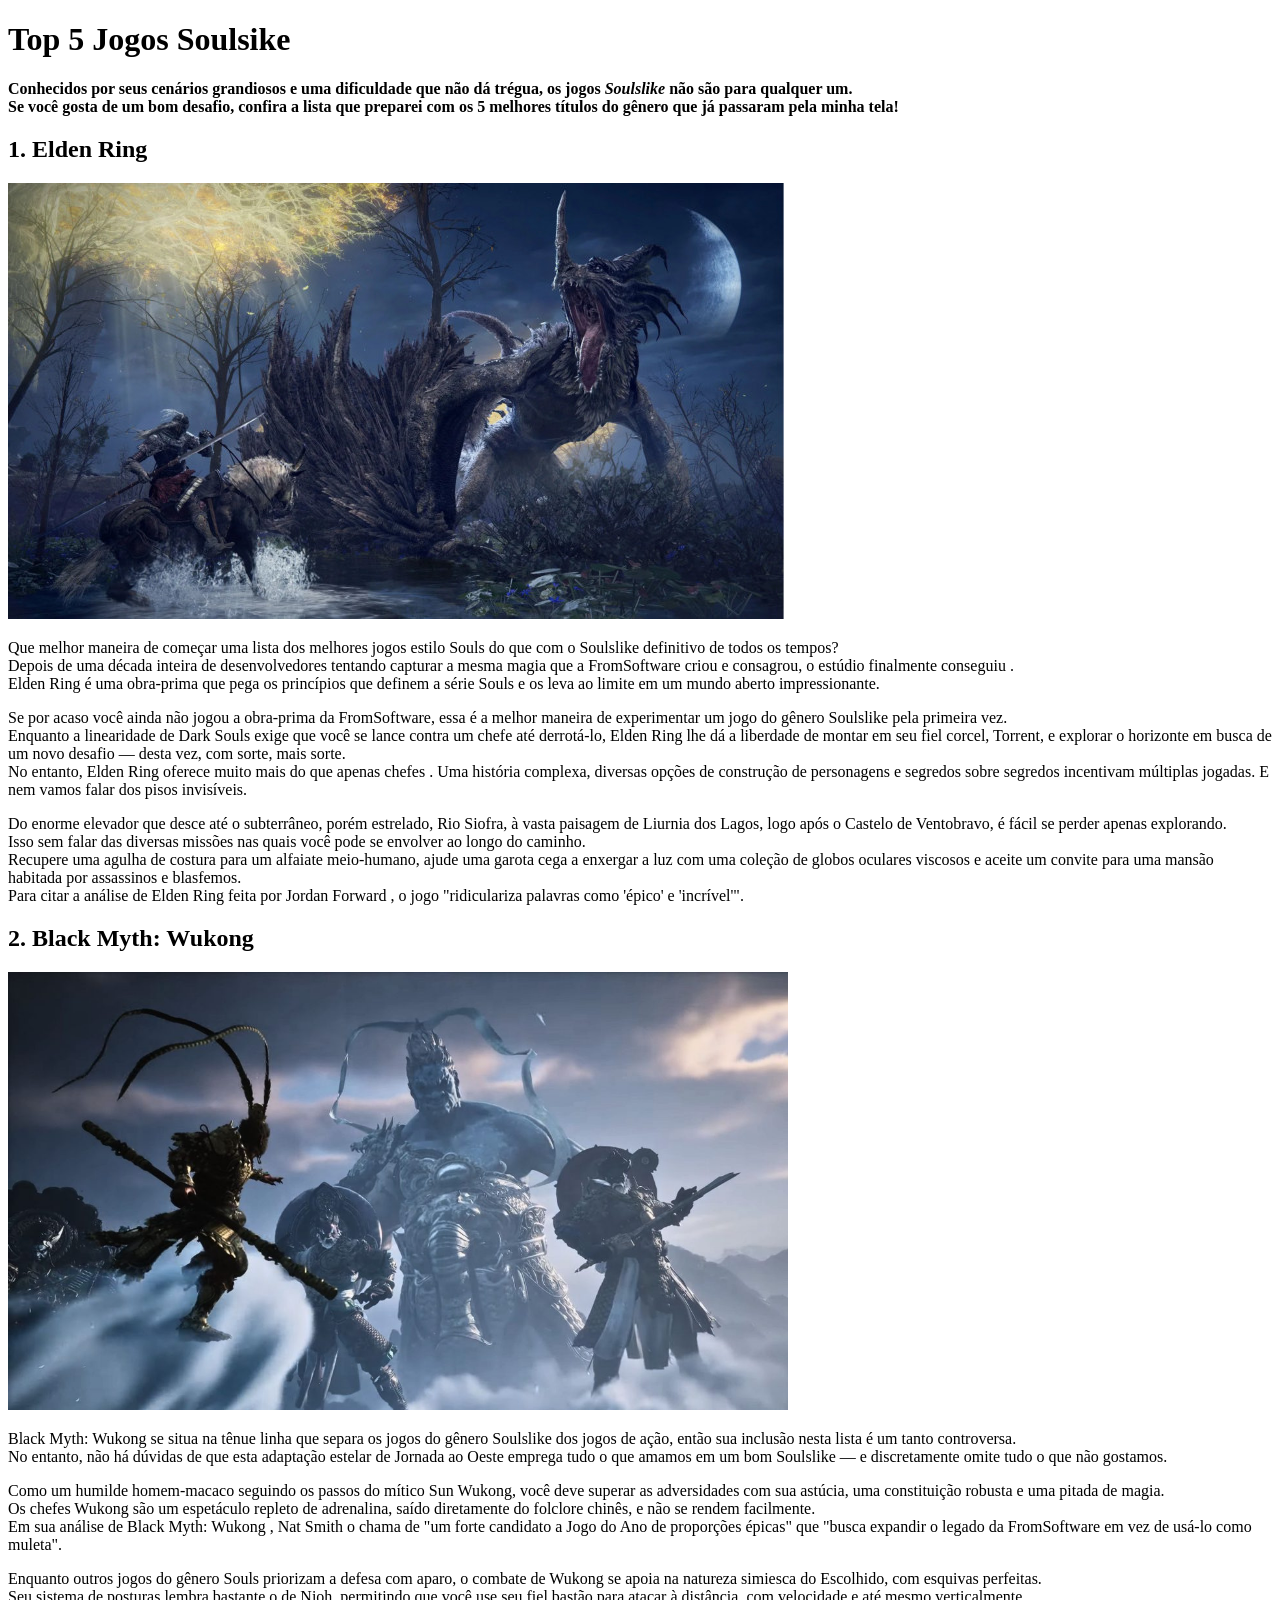
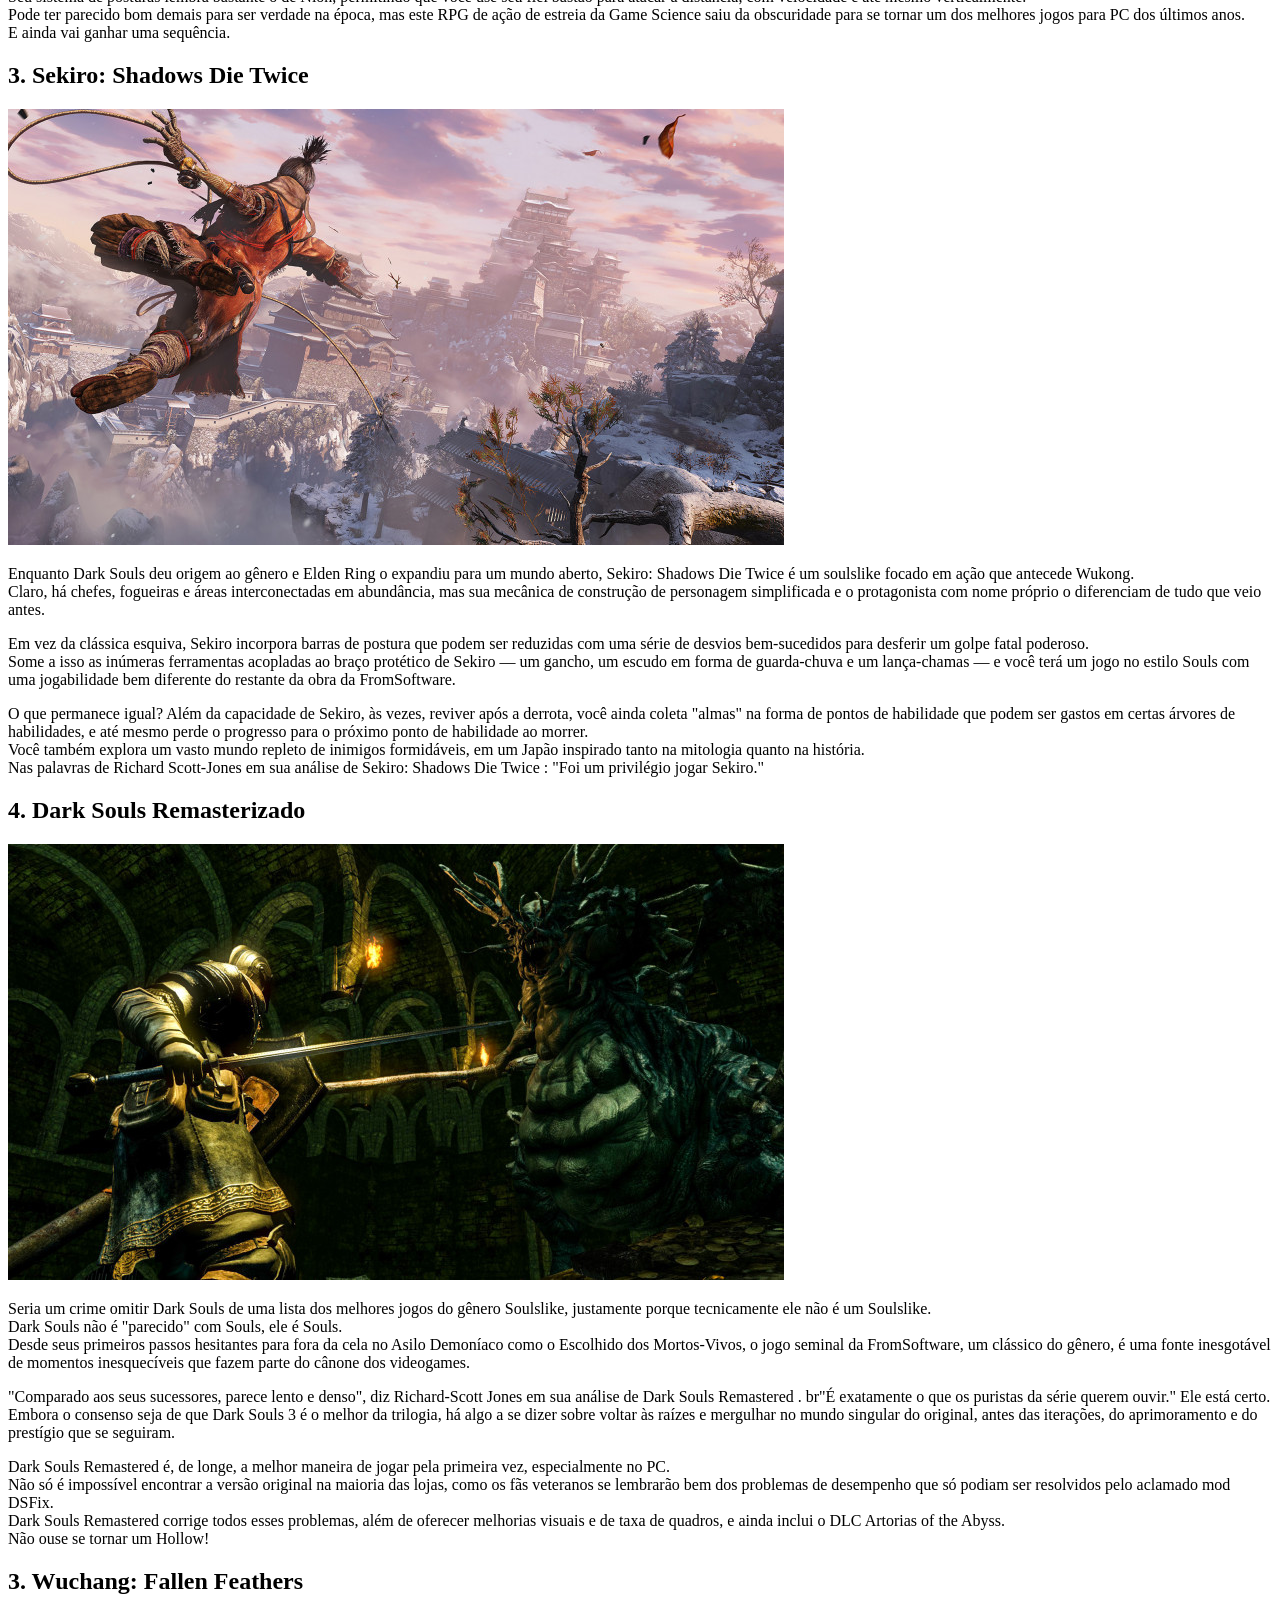
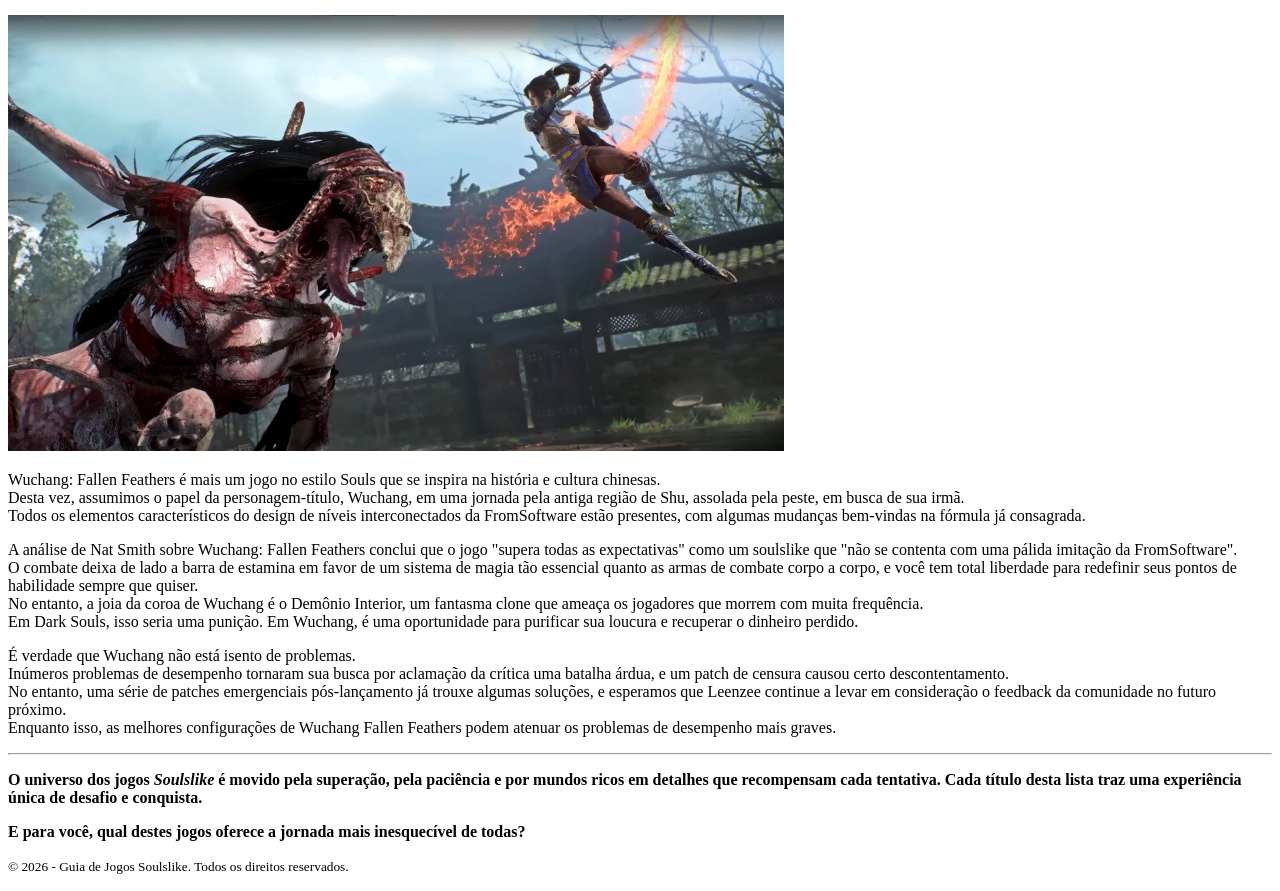
==== index.html @ 25e0a0ea "pagina simples HTML" ====
<!DOCTYPE html>
<html lang="en">
<head>
    <meta charset="UTF-8">
    <meta name="viewport" content="width=device-width, initial-scale=1.0">
    <title>Top 5 Jogos Soulslike </title>
</head>
<body>
    <header>
        <h1>Top 5 Jogos Soulsike </h1>
        <p><strong>Conhecidos por seus cenários grandiosos e uma dificuldade que não dá trégua, os jogos <em>Soulslike</em> não são para qualquer um. <br>Se você gosta de um bom desafio, confira a lista que preparei com os 5 melhores títulos do gênero que já passaram pela minha tela!</strong> </p>
    </header>       
    <main>
        <section>
            <h2>1. Elden Ring</h2>

            <img src="src/elden-ring-dragon-fight-776x436.jpg" alt="Elden Ring">

            <p>Que melhor maneira de começar uma lista dos melhores jogos estilo Souls do que com o Soulslike definitivo de todos os tempos? <br>Depois de uma década inteira de desenvolvedores tentando capturar a mesma magia que a FromSoftware criou e consagrou, o estúdio finalmente conseguiu . <br>Elden Ring é uma obra-prima que pega os princípios que definem a série Souls e os leva ao limite em um mundo aberto impressionante.</p>
            <p>Se por acaso você ainda não jogou a obra-prima da FromSoftware, essa é a melhor maneira de experimentar um jogo do gênero Soulslike pela primeira vez. <br>Enquanto a linearidade de Dark Souls exige que você se lance contra um chefe até derrotá-lo, Elden Ring lhe dá a liberdade de montar em seu fiel corcel, Torrent, e explorar o horizonte em busca de um novo desafio — desta vez, com sorte, mais sorte. <br>No entanto, Elden Ring oferece muito mais do que apenas chefes . Uma história complexa, diversas opções de construção de personagens e segredos sobre segredos incentivam múltiplas jogadas. E nem vamos falar dos pisos invisíveis.</p>
            <p>Do enorme elevador que desce até o subterrâneo, porém estrelado, Rio Siofra, à vasta paisagem de Liurnia dos Lagos, logo após o Castelo de Ventobravo, é fácil se perder apenas explorando. <br>Isso sem falar das diversas missões nas quais você pode se envolver ao longo do caminho. <br>Recupere uma agulha de costura para um alfaiate meio-humano, ajude uma garota cega a enxergar a luz com uma coleção de globos oculares viscosos e aceite um convite para uma mansão habitada por assassinos e blasfemos. <br>Para citar a análise de Elden Ring feita por Jordan Forward , o jogo "ridiculariza palavras como 'épico' e 'incrível'".</p>
        </section>
        <section>
            <h2>2. Black Myth: Wukong </h2>

            <img src="src/Black-Myth-Wukong-7-1200x675.jpg" alt="Black myth" width="780">

            <p>Black Myth: Wukong se situa na tênue linha que separa os jogos do gênero Soulslike dos jogos de ação, então sua inclusão nesta lista é um tanto controversa. <br>No entanto, não há dúvidas de que esta adaptação estelar de Jornada ao Oeste emprega tudo o que amamos em um bom Soulslike — e discretamente omite tudo o que não gostamos.</p>
            <P>Como um humilde homem-macaco seguindo os passos do mítico Sun Wukong, você deve superar as adversidades com sua astúcia, uma constituição robusta e uma pitada de magia. <br>Os chefes Wukong são um espetáculo repleto de adrenalina, saído diretamente do folclore chinês, e não se rendem facilmente. <br>Em sua análise de Black Myth: Wukong , Nat Smith o chama de "um forte candidato a Jogo do Ano de proporções épicas" que "busca expandir o legado da FromSoftware em vez de usá-lo como muleta".</P>
            <p>Enquanto outros jogos do gênero Souls priorizam a defesa com aparo, o combate de Wukong se apoia na natureza simiesca do Escolhido, com esquivas perfeitas. <br>Seu sistema de posturas lembra bastante o de Nioh, permitindo que você use seu fiel bastão para atacar à distância, com velocidade e até mesmo verticalmente. <br>Pode ter parecido bom demais para ser verdade na época, mas este RPG de ação de estreia da Game Science saiu da obscuridade para se tornar um dos melhores jogos para PC dos últimos anos. <br>E ainda vai ganhar uma sequência.</p>
        </section>
        <section>
            <h2>3. Sekiro: Shadows Die Twice</h2>

            <img src="src/sekiro-shadows-die-twice-grapple-hook-776x436.jpg" alt="Sekiro">

            <p>Enquanto Dark Souls deu origem ao gênero e Elden Ring o expandiu para um mundo aberto, Sekiro: Shadows Die Twice é um soulslike focado em ação que antecede Wukong. <br>Claro, há chefes, fogueiras e áreas interconectadas em abundância, mas sua mecânica de construção de personagem simplificada e o protagonista com nome próprio o diferenciam de tudo que veio antes.</p>
            <p>Em vez da clássica esquiva, Sekiro incorpora barras de postura que podem ser reduzidas com uma série de desvios bem-sucedidos para desferir um golpe fatal poderoso. <br>Some a isso as inúmeras ferramentas acopladas ao braço protético de Sekiro — um gancho, um escudo em forma de guarda-chuva e um lança-chamas — e você terá um jogo no estilo Souls com uma jogabilidade bem diferente do restante da obra da FromSoftware.</p>
            <p>O que permanece igual? Além da capacidade de Sekiro, às vezes, reviver após a derrota, você ainda coleta "almas" na forma de pontos de habilidade que podem ser gastos em certas árvores de habilidades, e até mesmo perde o progresso para o próximo ponto de habilidade ao morrer. <br>Você também explora um vasto mundo repleto de inimigos formidáveis, em um Japão inspirado tanto na mitologia quanto na história. <br>Nas palavras de Richard Scott-Jones em sua análise de Sekiro: Shadows Die Twice : "Foi um privilégio jogar Sekiro."</p>
        </section>
        <section>
            <h2>4. Dark Souls Remasterizado</h2>

            <img src="src/dark-souls-remastered-asylum-demon-776x436.jpg" alt="Dark souls">

            <p>Seria um crime omitir Dark Souls de uma lista dos melhores jogos do gênero Soulslike, justamente porque tecnicamente ele não é um Soulslike. <br>Dark Souls não é "parecido" com Souls, ele é Souls. <br>Desde seus primeiros passos hesitantes para fora da cela no Asilo Demoníaco como o Escolhido dos Mortos-Vivos, o jogo seminal da FromSoftware, um clássico do gênero, é uma fonte inesgotável de momentos inesquecíveis que fazem parte do cânone dos videogames.</p>
            <p>"Comparado aos seus sucessores, parece lento e denso", diz Richard-Scott Jones em sua análise de Dark Souls Remastered . br"É exatamente o que os puristas da série querem ouvir." Ele está certo. <br>Embora o consenso seja de que Dark Souls 3 é o melhor da trilogia, há algo a se dizer sobre voltar às raízes e mergulhar no mundo singular do original, antes das iterações, do aprimoramento e do prestígio que se seguiram.</p>
            <p>Dark Souls Remastered é, de longe, a melhor maneira de jogar pela primeira vez, especialmente no PC. <br>Não só é impossível encontrar a versão original na maioria das lojas, como os fãs veteranos se lembrarão bem dos problemas de desempenho que só podiam ser resolvidos pelo aclamado mod DSFix. <br>Dark Souls Remastered corrige todos esses problemas, além de oferecer melhorias visuais e de taxa de quadros, e ainda inclui o DLC Artorias of the Abyss. <br>Não ouse se tornar um Hollow!</p>
        </section>
        <section>
            <h2>3. Wuchang: Fallen Feathers </h2>

            <img src="src/best-soulslike-games-wuchang-fallen-feathers-776x436.jpg" alt="Wuchang">

            <p>Wuchang: Fallen Feathers é mais um jogo no estilo Souls que se inspira na história e cultura chinesas. <br>Desta vez, assumimos o papel da personagem-título, Wuchang, em uma jornada pela antiga região de Shu, assolada pela peste, em busca de sua irmã. <br>Todos os elementos característicos do design de níveis interconectados da FromSoftware estão presentes, com algumas mudanças bem-vindas na fórmula já consagrada.</p>
            <p>A análise de Nat Smith sobre Wuchang: Fallen Feathers conclui que o jogo "supera todas as expectativas" como um soulslike que "não se contenta com uma pálida imitação da FromSoftware". <br>O combate deixa de lado a barra de estamina em favor de um sistema de magia tão essencial quanto as armas de combate corpo a corpo, e você tem total liberdade para redefinir seus pontos de habilidade sempre que quiser. <br>No entanto, a joia da coroa de Wuchang é o Demônio Interior, um fantasma clone que ameaça os jogadores que morrem com muita frequência. <br>Em Dark Souls, isso seria uma punição. Em Wuchang, é uma oportunidade para purificar sua loucura e recuperar o dinheiro perdido.</p>
            <p>É verdade que Wuchang não está isento de problemas. <br>Inúmeros problemas de desempenho tornaram sua busca por aclamação da crítica uma batalha árdua, e um patch de censura causou certo descontentamento. <br>No entanto, uma série de patches emergenciais pós-lançamento já trouxe algumas soluções, e esperamos que Leenzee continue a levar em consideração o feedback da comunidade no futuro próximo. <br>Enquanto isso, as melhores configurações de Wuchang Fallen Feathers podem atenuar os problemas de desempenho mais graves.</p>
        </section>
    </main>
    <footer>
        <hr>
    
            <section>
              <p><strong>O universo dos jogos <em>Soulslike</em> é movido pela superação, pela paciência e por mundos ricos em detalhes que recompensam cada tentativa. Cada título desta lista traz uma experiência única de desafio e conquista.</strong></p>
        
                <p><strong>E para você, qual destes jogos oferece a jornada mais inesquecível de todas?</strong></p>
            </section>


    <section>
        <p><small>&copy; 2026 - Guia de Jogos Soulslike. Todos os direitos reservados.</small></p>
    </section>
</footer>
</body>
</html>
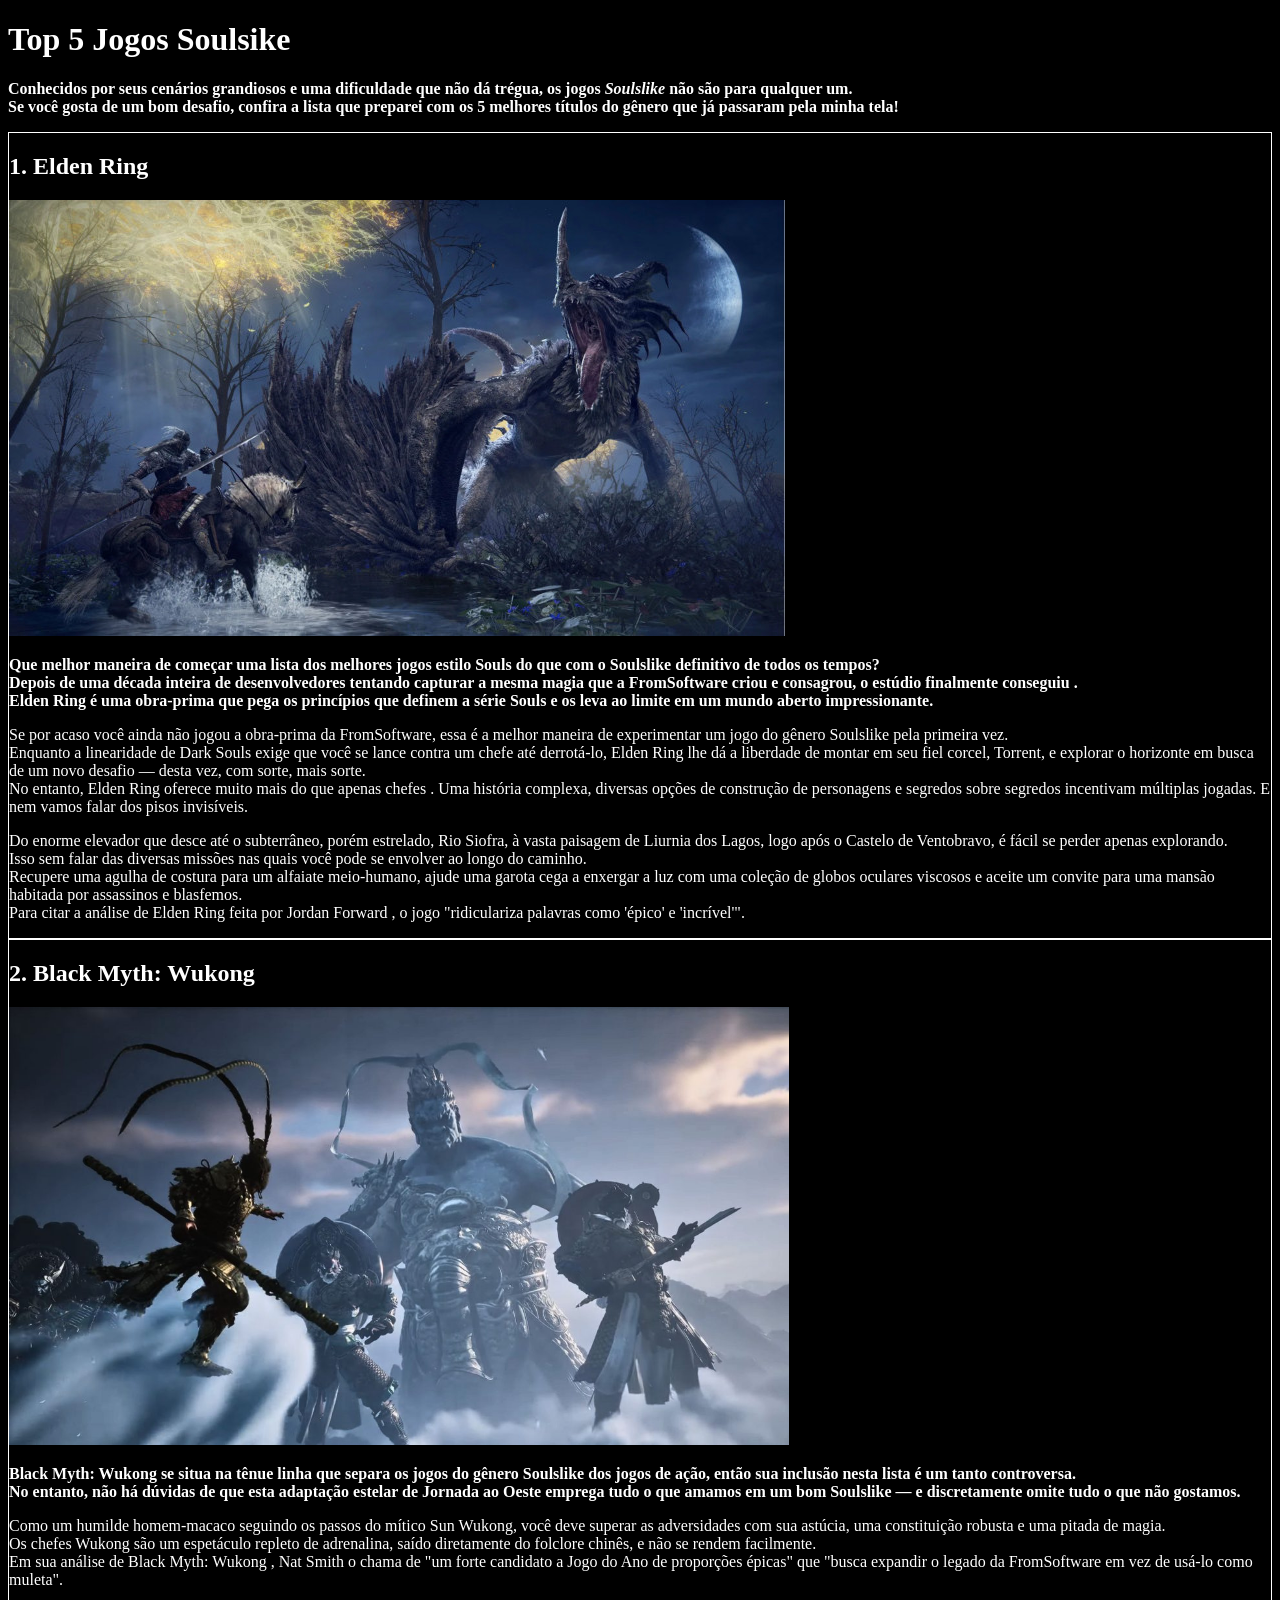
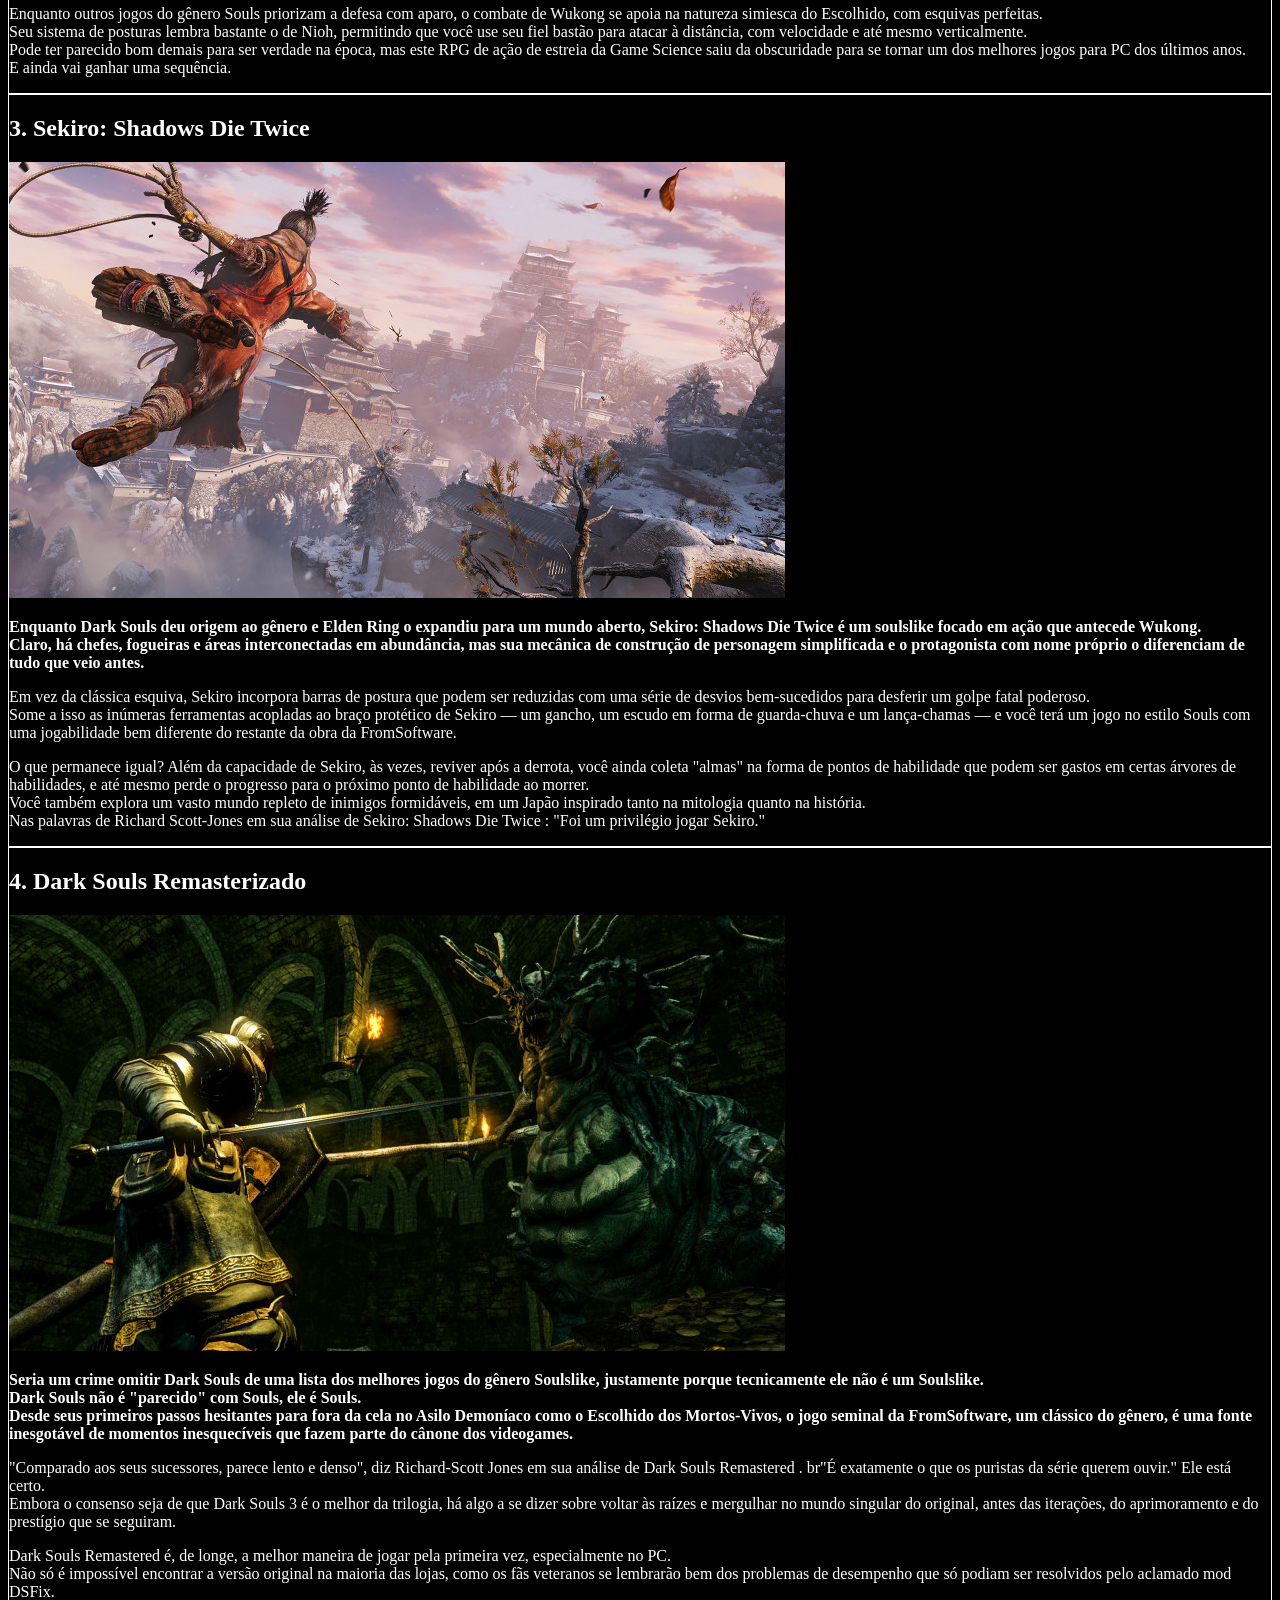
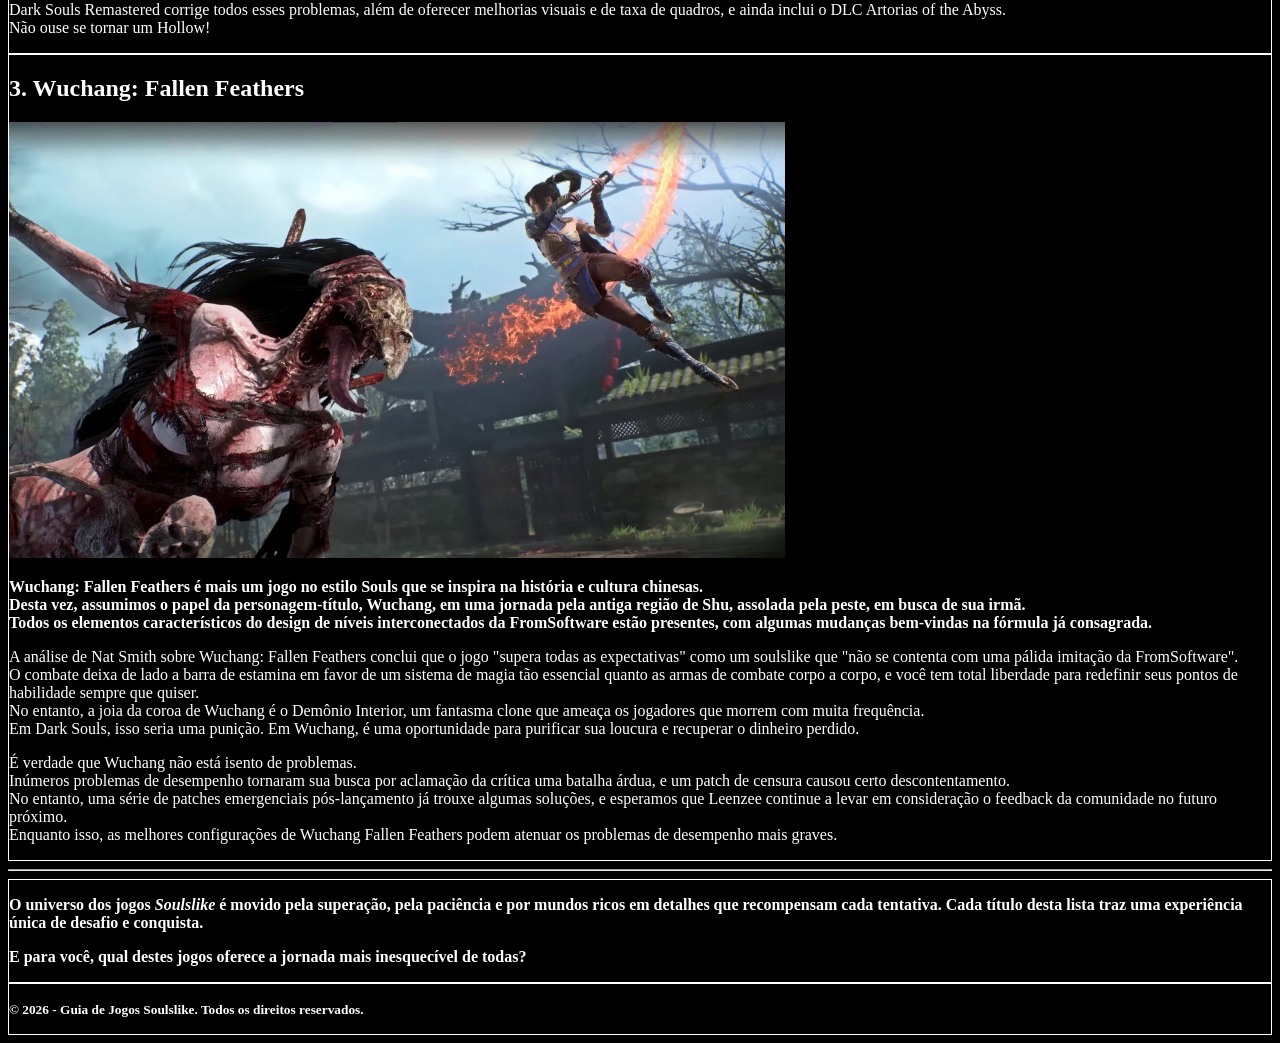
==== commit 6c537ebb: "Stylização do html" ====
--- a/index.html
+++ b/index.html
@@ -4,6 +4,7 @@
     <meta charset="UTF-8">
     <meta name="viewport" content="width=device-width, initial-scale=1.0">
     <title>Top 5 Jogos Soulslike </title>
+    <link rel="stylesheet" href="style.css">
 </head>
 <body>
     <header>
--- a/style.css
+++ b/style.css
@@ -0,0 +1,16 @@
+
+body {
+  color: rgb(255, 255, 255);
+  background-color: #000000;
+}
+
+section {
+    border: 1px solid white;
+
+}
+
+section p:first-of-type {
+    font-weight: bold;
+}
+
+
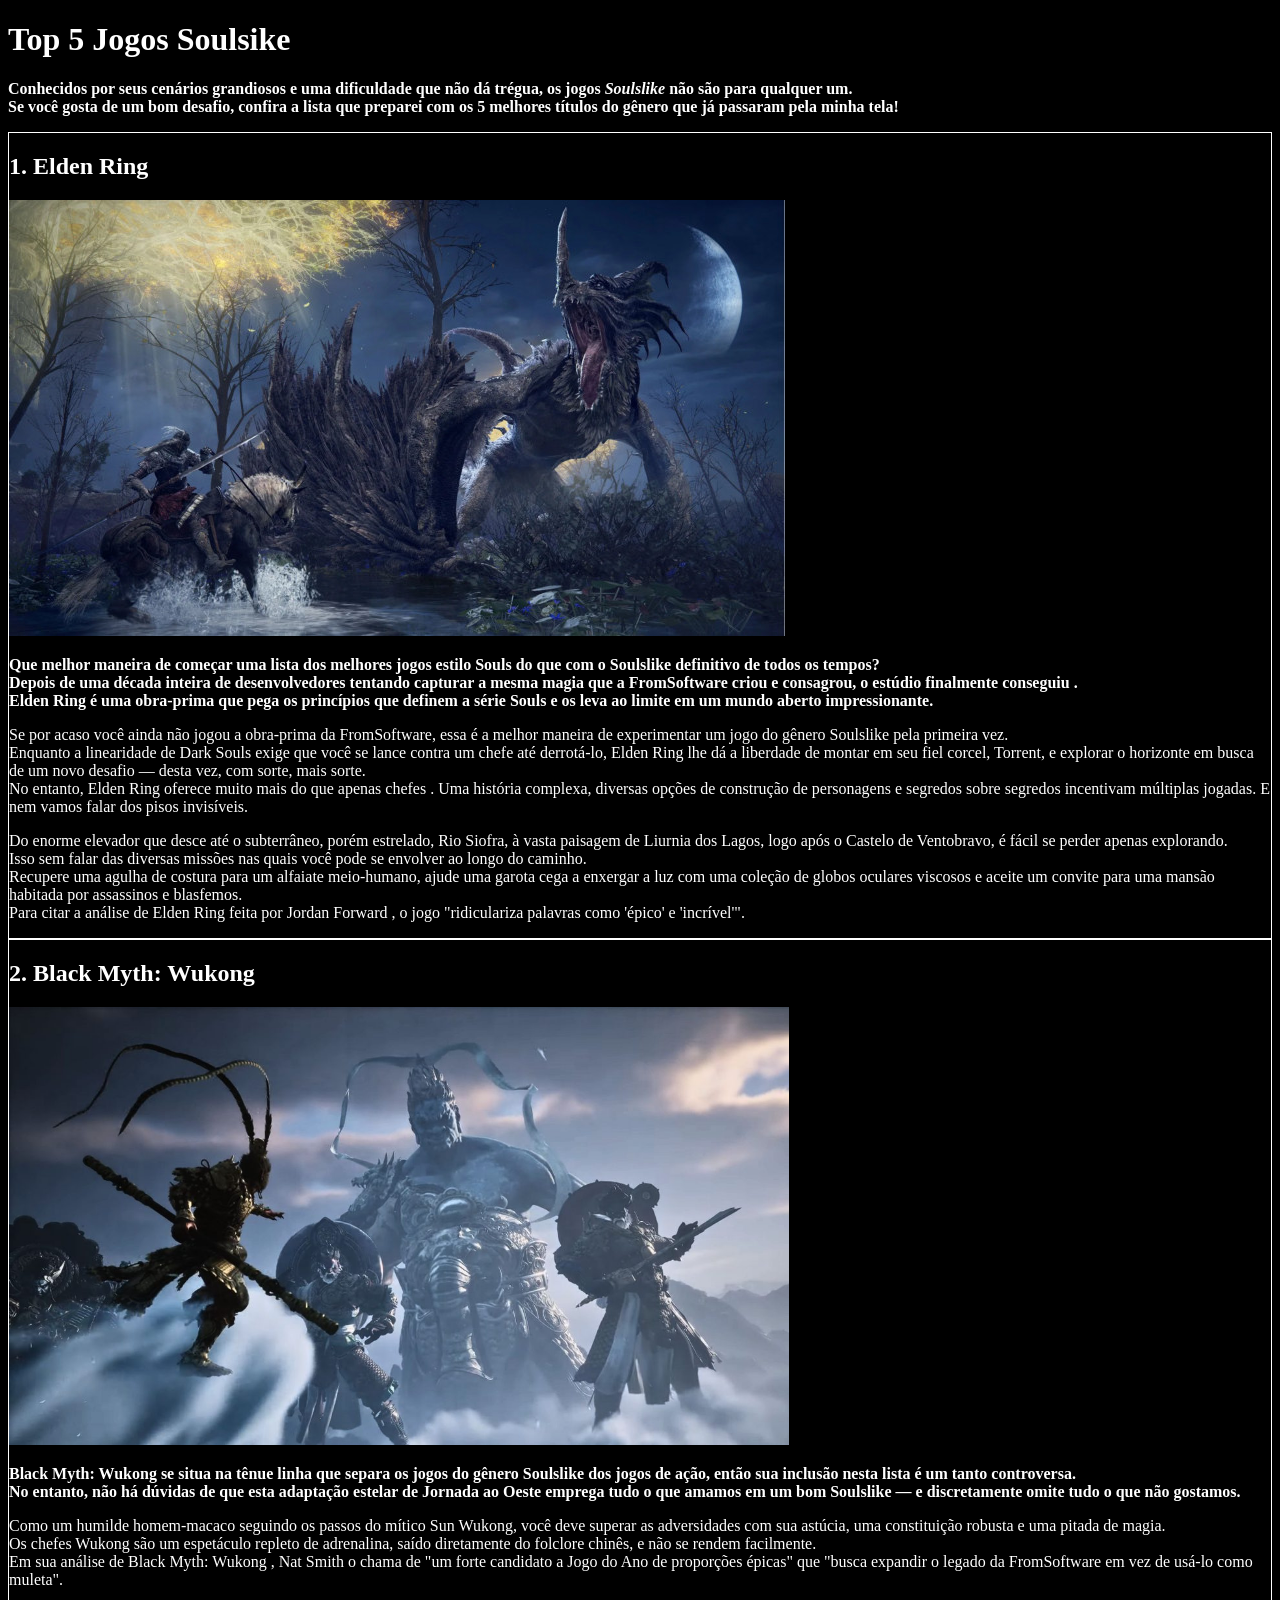
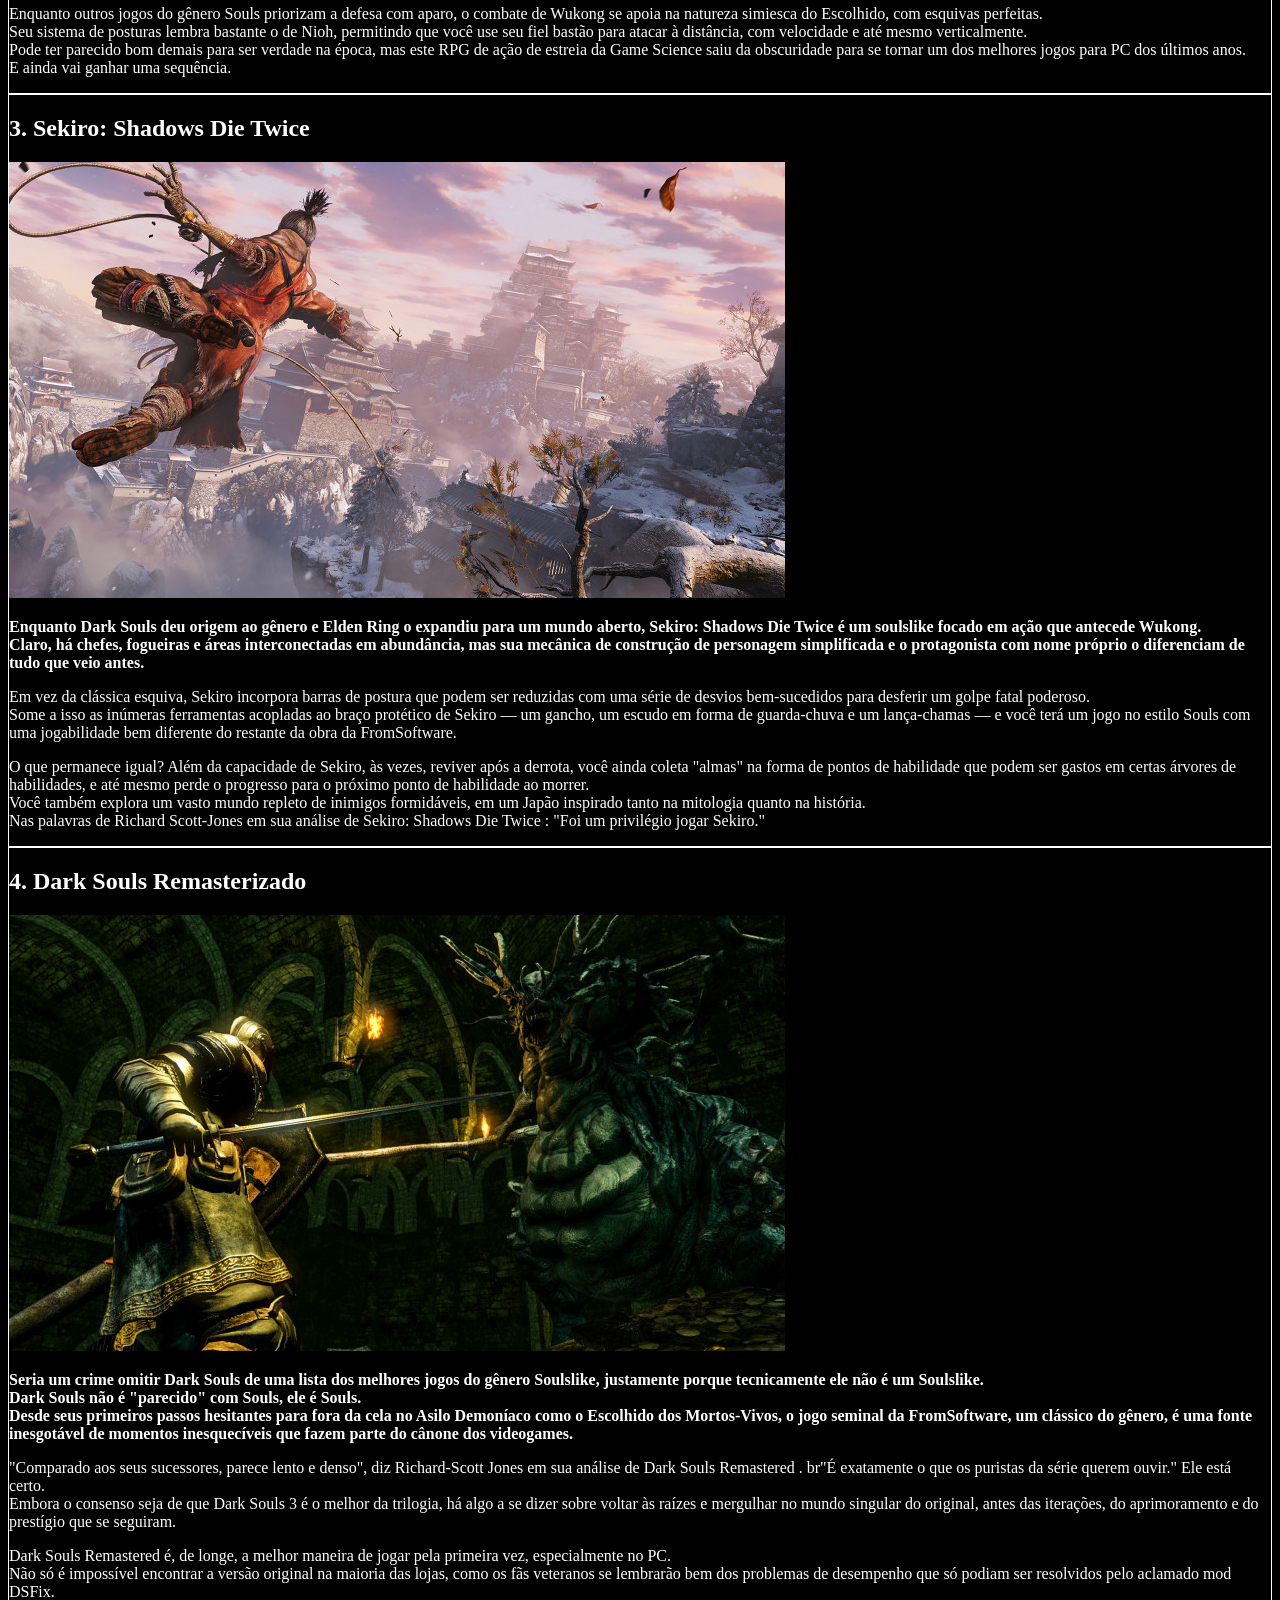
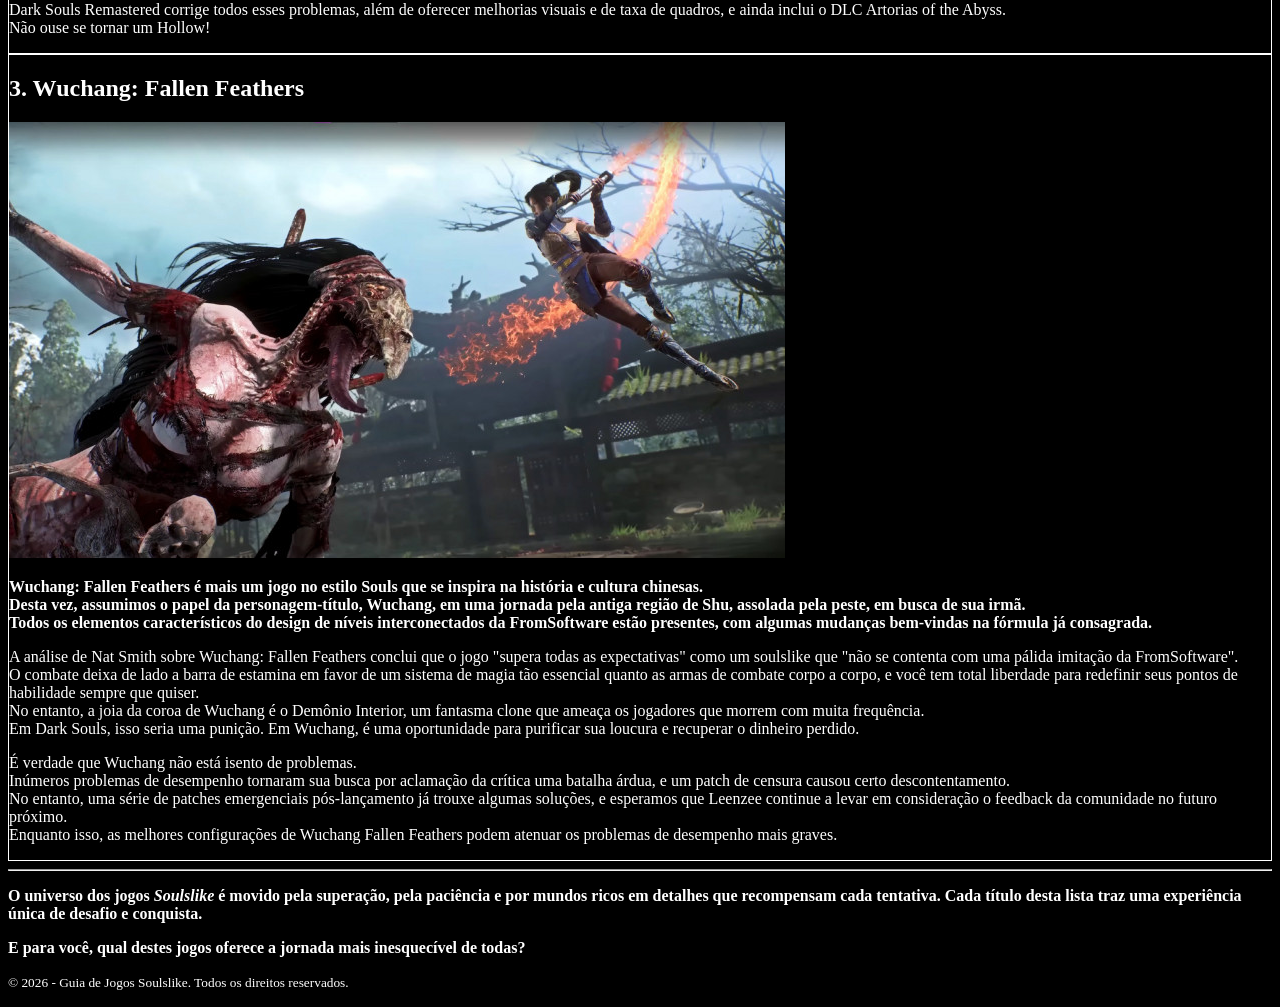
==== commit e55b93d5: "atividade-css" ====
--- a/index.html
+++ b/index.html
@@ -6,56 +6,56 @@
     <title>Top 5 Jogos Soulslike </title>
     <link rel="stylesheet" href="style.css">
 </head>
-<body>
+<body id="telaPrincipal">
     <header>
-        <h1>Top 5 Jogos Soulsike </h1>
+        <h1 class="titulo principal">Top 5 Jogos Soulsike </h1>
         <p><strong>Conhecidos por seus cenários grandiosos e uma dificuldade que não dá trégua, os jogos <em>Soulslike</em> não são para qualquer um. <br>Se você gosta de um bom desafio, confira a lista que preparei com os 5 melhores títulos do gênero que já passaram pela minha tela!</strong> </p>
     </header>       
     <main>
-        <section>
-            <h2>1. Elden Ring</h2>
+        <section class="games-section">
+            <h2 class="subtitulo">1. Elden Ring</h2>
 
-            <img src="src/elden-ring-dragon-fight-776x436.jpg" alt="Elden Ring">
+            <img id="imgElden" src="src/elden-ring-dragon-fight-776x436.jpg" alt="Elden Ring">
 
-            <p>Que melhor maneira de começar uma lista dos melhores jogos estilo Souls do que com o Soulslike definitivo de todos os tempos? <br>Depois de uma década inteira de desenvolvedores tentando capturar a mesma magia que a FromSoftware criou e consagrou, o estúdio finalmente conseguiu . <br>Elden Ring é uma obra-prima que pega os princípios que definem a série Souls e os leva ao limite em um mundo aberto impressionante.</p>
-            <p>Se por acaso você ainda não jogou a obra-prima da FromSoftware, essa é a melhor maneira de experimentar um jogo do gênero Soulslike pela primeira vez. <br>Enquanto a linearidade de Dark Souls exige que você se lance contra um chefe até derrotá-lo, Elden Ring lhe dá a liberdade de montar em seu fiel corcel, Torrent, e explorar o horizonte em busca de um novo desafio — desta vez, com sorte, mais sorte. <br>No entanto, Elden Ring oferece muito mais do que apenas chefes . Uma história complexa, diversas opções de construção de personagens e segredos sobre segredos incentivam múltiplas jogadas. E nem vamos falar dos pisos invisíveis.</p>
-            <p>Do enorme elevador que desce até o subterrâneo, porém estrelado, Rio Siofra, à vasta paisagem de Liurnia dos Lagos, logo após o Castelo de Ventobravo, é fácil se perder apenas explorando. <br>Isso sem falar das diversas missões nas quais você pode se envolver ao longo do caminho. <br>Recupere uma agulha de costura para um alfaiate meio-humano, ajude uma garota cega a enxergar a luz com uma coleção de globos oculares viscosos e aceite um convite para uma mansão habitada por assassinos e blasfemos. <br>Para citar a análise de Elden Ring feita por Jordan Forward , o jogo "ridiculariza palavras como 'épico' e 'incrível'".</p>
+            <p class="p1">Que melhor maneira de começar uma lista dos melhores jogos estilo Souls do que com o Soulslike definitivo de todos os tempos? <br>Depois de uma década inteira de desenvolvedores tentando capturar a mesma magia que a FromSoftware criou e consagrou, o estúdio finalmente conseguiu . <br>Elden Ring é uma obra-prima que pega os princípios que definem a série Souls e os leva ao limite em um mundo aberto impressionante.</p>
+            <p class="p2">Se por acaso você ainda não jogou a obra-prima da FromSoftware, essa é a melhor maneira de experimentar um jogo do gênero Soulslike pela primeira vez. <br>Enquanto a linearidade de Dark Souls exige que você se lance contra um chefe até derrotá-lo, Elden Ring lhe dá a liberdade de montar em seu fiel corcel, Torrent, e explorar o horizonte em busca de um novo desafio — desta vez, com sorte, mais sorte. <br>No entanto, Elden Ring oferece muito mais do que apenas chefes . Uma história complexa, diversas opções de construção de personagens e segredos sobre segredos incentivam múltiplas jogadas. E nem vamos falar dos pisos invisíveis.</p>
+            <p class="p3">Do enorme elevador que desce até o subterrâneo, porém estrelado, Rio Siofra, à vasta paisagem de Liurnia dos Lagos, logo após o Castelo de Ventobravo, é fácil se perder apenas explorando. <br>Isso sem falar das diversas missões nas quais você pode se envolver ao longo do caminho. <br>Recupere uma agulha de costura para um alfaiate meio-humano, ajude uma garota cega a enxergar a luz com uma coleção de globos oculares viscosos e aceite um convite para uma mansão habitada por assassinos e blasfemos. <br>Para citar a análise de Elden Ring feita por Jordan Forward , o jogo "ridiculariza palavras como 'épico' e 'incrível'".</p>
         </section>
-        <section>
-            <h2>2. Black Myth: Wukong </h2>
+        <section class="games-section">
+            <h2 class="subtitulo">2. Black Myth: Wukong </h2>
 
-            <img src="src/Black-Myth-Wukong-7-1200x675.jpg" alt="Black myth" width="780">
+            <img id="imgWukong" src="src/Black-Myth-Wukong-7-1200x675.jpg" alt="Black myth" width="780">
 
-            <p>Black Myth: Wukong se situa na tênue linha que separa os jogos do gênero Soulslike dos jogos de ação, então sua inclusão nesta lista é um tanto controversa. <br>No entanto, não há dúvidas de que esta adaptação estelar de Jornada ao Oeste emprega tudo o que amamos em um bom Soulslike — e discretamente omite tudo o que não gostamos.</p>
-            <P>Como um humilde homem-macaco seguindo os passos do mítico Sun Wukong, você deve superar as adversidades com sua astúcia, uma constituição robusta e uma pitada de magia. <br>Os chefes Wukong são um espetáculo repleto de adrenalina, saído diretamente do folclore chinês, e não se rendem facilmente. <br>Em sua análise de Black Myth: Wukong , Nat Smith o chama de "um forte candidato a Jogo do Ano de proporções épicas" que "busca expandir o legado da FromSoftware em vez de usá-lo como muleta".</P>
-            <p>Enquanto outros jogos do gênero Souls priorizam a defesa com aparo, o combate de Wukong se apoia na natureza simiesca do Escolhido, com esquivas perfeitas. <br>Seu sistema de posturas lembra bastante o de Nioh, permitindo que você use seu fiel bastão para atacar à distância, com velocidade e até mesmo verticalmente. <br>Pode ter parecido bom demais para ser verdade na época, mas este RPG de ação de estreia da Game Science saiu da obscuridade para se tornar um dos melhores jogos para PC dos últimos anos. <br>E ainda vai ganhar uma sequência.</p>
+            <p class="p1">Black Myth: Wukong se situa na tênue linha que separa os jogos do gênero Soulslike dos jogos de ação, então sua inclusão nesta lista é um tanto controversa. <br>No entanto, não há dúvidas de que esta adaptação estelar de Jornada ao Oeste emprega tudo o que amamos em um bom Soulslike — e discretamente omite tudo o que não gostamos.</p>
+            <P class="p2">Como um humilde homem-macaco seguindo os passos do mítico Sun Wukong, você deve superar as adversidades com sua astúcia, uma constituição robusta e uma pitada de magia. <br>Os chefes Wukong são um espetáculo repleto de adrenalina, saído diretamente do folclore chinês, e não se rendem facilmente. <br>Em sua análise de Black Myth: Wukong , Nat Smith o chama de "um forte candidato a Jogo do Ano de proporções épicas" que "busca expandir o legado da FromSoftware em vez de usá-lo como muleta".</P>
+            <p class="p3">Enquanto outros jogos do gênero Souls priorizam a defesa com aparo, o combate de Wukong se apoia na natureza simiesca do Escolhido, com esquivas perfeitas. <br>Seu sistema de posturas lembra bastante o de Nioh, permitindo que você use seu fiel bastão para atacar à distância, com velocidade e até mesmo verticalmente. <br>Pode ter parecido bom demais para ser verdade na época, mas este RPG de ação de estreia da Game Science saiu da obscuridade para se tornar um dos melhores jogos para PC dos últimos anos. <br>E ainda vai ganhar uma sequência.</p>
         </section>
-        <section>
-            <h2>3. Sekiro: Shadows Die Twice</h2>
+        <section class="games-section">
+            <h2 class="subtitulo">3. Sekiro: Shadows Die Twice</h2>
 
-            <img src="src/sekiro-shadows-die-twice-grapple-hook-776x436.jpg" alt="Sekiro">
+            <img id="imgSekiro" src="src/sekiro-shadows-die-twice-grapple-hook-776x436.jpg" alt="Sekiro">
 
-            <p>Enquanto Dark Souls deu origem ao gênero e Elden Ring o expandiu para um mundo aberto, Sekiro: Shadows Die Twice é um soulslike focado em ação que antecede Wukong. <br>Claro, há chefes, fogueiras e áreas interconectadas em abundância, mas sua mecânica de construção de personagem simplificada e o protagonista com nome próprio o diferenciam de tudo que veio antes.</p>
-            <p>Em vez da clássica esquiva, Sekiro incorpora barras de postura que podem ser reduzidas com uma série de desvios bem-sucedidos para desferir um golpe fatal poderoso. <br>Some a isso as inúmeras ferramentas acopladas ao braço protético de Sekiro — um gancho, um escudo em forma de guarda-chuva e um lança-chamas — e você terá um jogo no estilo Souls com uma jogabilidade bem diferente do restante da obra da FromSoftware.</p>
-            <p>O que permanece igual? Além da capacidade de Sekiro, às vezes, reviver após a derrota, você ainda coleta "almas" na forma de pontos de habilidade que podem ser gastos em certas árvores de habilidades, e até mesmo perde o progresso para o próximo ponto de habilidade ao morrer. <br>Você também explora um vasto mundo repleto de inimigos formidáveis, em um Japão inspirado tanto na mitologia quanto na história. <br>Nas palavras de Richard Scott-Jones em sua análise de Sekiro: Shadows Die Twice : "Foi um privilégio jogar Sekiro."</p>
+            <p class="p1">Enquanto Dark Souls deu origem ao gênero e Elden Ring o expandiu para um mundo aberto, Sekiro: Shadows Die Twice é um soulslike focado em ação que antecede Wukong. <br>Claro, há chefes, fogueiras e áreas interconectadas em abundância, mas sua mecânica de construção de personagem simplificada e o protagonista com nome próprio o diferenciam de tudo que veio antes.</p>
+            <p class="p2">Em vez da clássica esquiva, Sekiro incorpora barras de postura que podem ser reduzidas com uma série de desvios bem-sucedidos para desferir um golpe fatal poderoso. <br>Some a isso as inúmeras ferramentas acopladas ao braço protético de Sekiro — um gancho, um escudo em forma de guarda-chuva e um lança-chamas — e você terá um jogo no estilo Souls com uma jogabilidade bem diferente do restante da obra da FromSoftware.</p>
+            <p class="p3">O que permanece igual? Além da capacidade de Sekiro, às vezes, reviver após a derrota, você ainda coleta "almas" na forma de pontos de habilidade que podem ser gastos em certas árvores de habilidades, e até mesmo perde o progresso para o próximo ponto de habilidade ao morrer. <br>Você também explora um vasto mundo repleto de inimigos formidáveis, em um Japão inspirado tanto na mitologia quanto na história. <br>Nas palavras de Richard Scott-Jones em sua análise de Sekiro: Shadows Die Twice : "Foi um privilégio jogar Sekiro."</p>
         </section>
-        <section>
-            <h2>4. Dark Souls Remasterizado</h2>
+        <section class="games-section">
+            <h2 class="subtitulo">4. Dark Souls Remasterizado</h2>
 
-            <img src="src/dark-souls-remastered-asylum-demon-776x436.jpg" alt="Dark souls">
+            <img id="imgDark" src="src/dark-souls-remastered-asylum-demon-776x436.jpg" alt="Dark souls">
 
-            <p>Seria um crime omitir Dark Souls de uma lista dos melhores jogos do gênero Soulslike, justamente porque tecnicamente ele não é um Soulslike. <br>Dark Souls não é "parecido" com Souls, ele é Souls. <br>Desde seus primeiros passos hesitantes para fora da cela no Asilo Demoníaco como o Escolhido dos Mortos-Vivos, o jogo seminal da FromSoftware, um clássico do gênero, é uma fonte inesgotável de momentos inesquecíveis que fazem parte do cânone dos videogames.</p>
-            <p>"Comparado aos seus sucessores, parece lento e denso", diz Richard-Scott Jones em sua análise de Dark Souls Remastered . br"É exatamente o que os puristas da série querem ouvir." Ele está certo. <br>Embora o consenso seja de que Dark Souls 3 é o melhor da trilogia, há algo a se dizer sobre voltar às raízes e mergulhar no mundo singular do original, antes das iterações, do aprimoramento e do prestígio que se seguiram.</p>
-            <p>Dark Souls Remastered é, de longe, a melhor maneira de jogar pela primeira vez, especialmente no PC. <br>Não só é impossível encontrar a versão original na maioria das lojas, como os fãs veteranos se lembrarão bem dos problemas de desempenho que só podiam ser resolvidos pelo aclamado mod DSFix. <br>Dark Souls Remastered corrige todos esses problemas, além de oferecer melhorias visuais e de taxa de quadros, e ainda inclui o DLC Artorias of the Abyss. <br>Não ouse se tornar um Hollow!</p>
+            <p class="p1">Seria um crime omitir Dark Souls de uma lista dos melhores jogos do gênero Soulslike, justamente porque tecnicamente ele não é um Soulslike. <br>Dark Souls não é "parecido" com Souls, ele é Souls. <br>Desde seus primeiros passos hesitantes para fora da cela no Asilo Demoníaco como o Escolhido dos Mortos-Vivos, o jogo seminal da FromSoftware, um clássico do gênero, é uma fonte inesgotável de momentos inesquecíveis que fazem parte do cânone dos videogames.</p>
+            <p class="p2">"Comparado aos seus sucessores, parece lento e denso", diz Richard-Scott Jones em sua análise de Dark Souls Remastered . br"É exatamente o que os puristas da série querem ouvir." Ele está certo. <br>Embora o consenso seja de que Dark Souls 3 é o melhor da trilogia, há algo a se dizer sobre voltar às raízes e mergulhar no mundo singular do original, antes das iterações, do aprimoramento e do prestígio que se seguiram.</p>
+            <p class="p3">Dark Souls Remastered é, de longe, a melhor maneira de jogar pela primeira vez, especialmente no PC. <br>Não só é impossível encontrar a versão original na maioria das lojas, como os fãs veteranos se lembrarão bem dos problemas de desempenho que só podiam ser resolvidos pelo aclamado mod DSFix. <br>Dark Souls Remastered corrige todos esses problemas, além de oferecer melhorias visuais e de taxa de quadros, e ainda inclui o DLC Artorias of the Abyss. <br>Não ouse se tornar um Hollow!</p>
         </section>
-        <section>
-            <h2>3. Wuchang: Fallen Feathers </h2>
+        <section class="games-section">
+            <h2 class="subtitulo">3. Wuchang: Fallen Feathers </h2>
 
-            <img src="src/best-soulslike-games-wuchang-fallen-feathers-776x436.jpg" alt="Wuchang">
+            <img id="imgWuchang" src="src/best-soulslike-games-wuchang-fallen-feathers-776x436.jpg" alt="Wuchang">
 
-            <p>Wuchang: Fallen Feathers é mais um jogo no estilo Souls que se inspira na história e cultura chinesas. <br>Desta vez, assumimos o papel da personagem-título, Wuchang, em uma jornada pela antiga região de Shu, assolada pela peste, em busca de sua irmã. <br>Todos os elementos característicos do design de níveis interconectados da FromSoftware estão presentes, com algumas mudanças bem-vindas na fórmula já consagrada.</p>
-            <p>A análise de Nat Smith sobre Wuchang: Fallen Feathers conclui que o jogo "supera todas as expectativas" como um soulslike que "não se contenta com uma pálida imitação da FromSoftware". <br>O combate deixa de lado a barra de estamina em favor de um sistema de magia tão essencial quanto as armas de combate corpo a corpo, e você tem total liberdade para redefinir seus pontos de habilidade sempre que quiser. <br>No entanto, a joia da coroa de Wuchang é o Demônio Interior, um fantasma clone que ameaça os jogadores que morrem com muita frequência. <br>Em Dark Souls, isso seria uma punição. Em Wuchang, é uma oportunidade para purificar sua loucura e recuperar o dinheiro perdido.</p>
-            <p>É verdade que Wuchang não está isento de problemas. <br>Inúmeros problemas de desempenho tornaram sua busca por aclamação da crítica uma batalha árdua, e um patch de censura causou certo descontentamento. <br>No entanto, uma série de patches emergenciais pós-lançamento já trouxe algumas soluções, e esperamos que Leenzee continue a levar em consideração o feedback da comunidade no futuro próximo. <br>Enquanto isso, as melhores configurações de Wuchang Fallen Feathers podem atenuar os problemas de desempenho mais graves.</p>
+            <p class="p1">Wuchang: Fallen Feathers é mais um jogo no estilo Souls que se inspira na história e cultura chinesas. <br>Desta vez, assumimos o papel da personagem-título, Wuchang, em uma jornada pela antiga região de Shu, assolada pela peste, em busca de sua irmã. <br>Todos os elementos característicos do design de níveis interconectados da FromSoftware estão presentes, com algumas mudanças bem-vindas na fórmula já consagrada.</p>
+            <p class="p2">A análise de Nat Smith sobre Wuchang: Fallen Feathers conclui que o jogo "supera todas as expectativas" como um soulslike que "não se contenta com uma pálida imitação da FromSoftware". <br>O combate deixa de lado a barra de estamina em favor de um sistema de magia tão essencial quanto as armas de combate corpo a corpo, e você tem total liberdade para redefinir seus pontos de habilidade sempre que quiser. <br>No entanto, a joia da coroa de Wuchang é o Demônio Interior, um fantasma clone que ameaça os jogadores que morrem com muita frequência. <br>Em Dark Souls, isso seria uma punição. Em Wuchang, é uma oportunidade para purificar sua loucura e recuperar o dinheiro perdido.</p>
+            <p class="p3">É verdade que Wuchang não está isento de problemas. <br>Inúmeros problemas de desempenho tornaram sua busca por aclamação da crítica uma batalha árdua, e um patch de censura causou certo descontentamento. <br>No entanto, uma série de patches emergenciais pós-lançamento já trouxe algumas soluções, e esperamos que Leenzee continue a levar em consideração o feedback da comunidade no futuro próximo. <br>Enquanto isso, as melhores configurações de Wuchang Fallen Feathers podem atenuar os problemas de desempenho mais graves.</p>
         </section>
     </main>
     <footer>
--- a/style.css
+++ b/style.css
@@ -1,15 +1,15 @@
 
-body {
+#telaPrincipal {
   color: rgb(255, 255, 255);
   background-color: #000000;
 }
 
-section {
+.games-section {
     border: 1px solid white;
 
 }
 
-section p:first-of-type {
+.p1 {
     font-weight: bold;
 }
 
